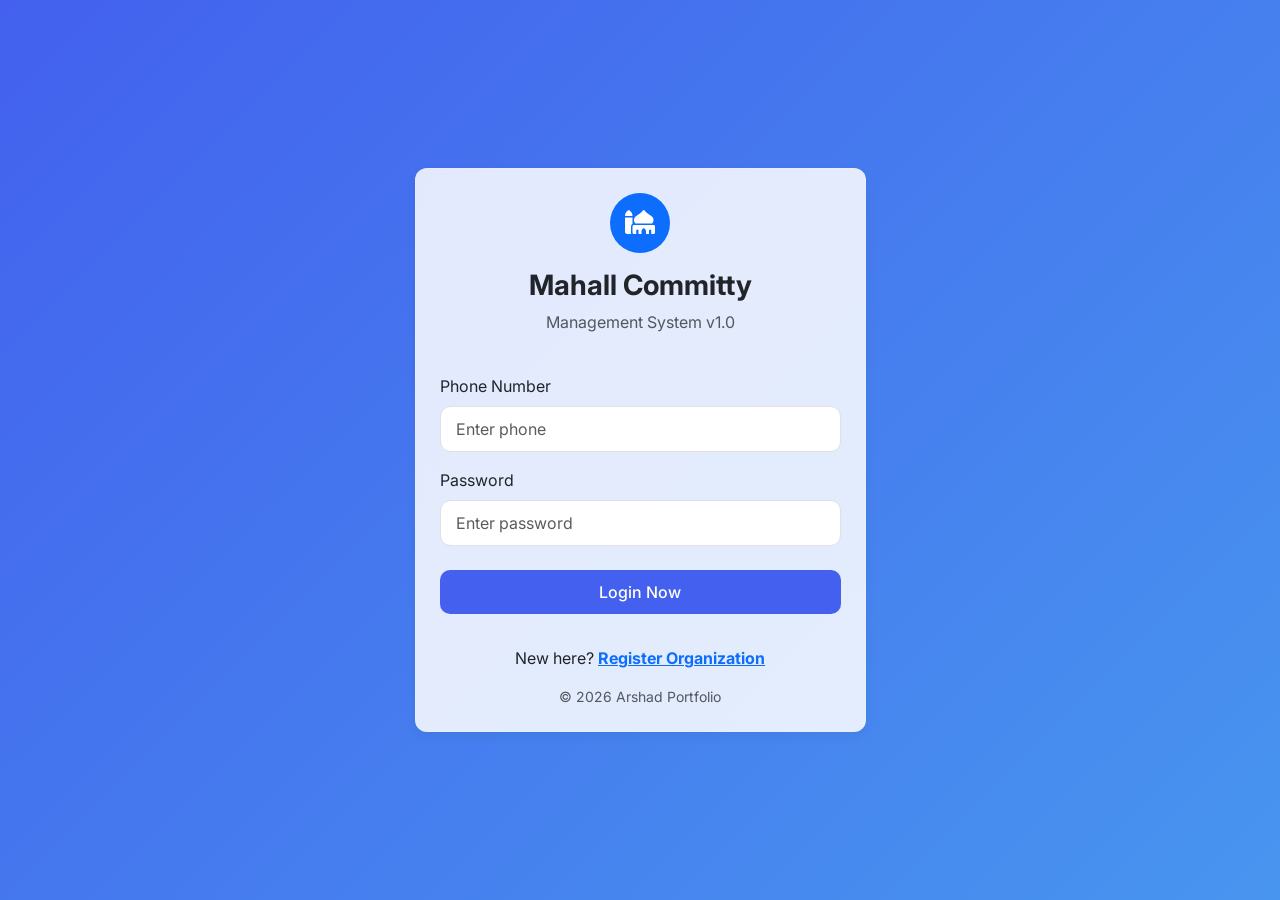
==== pages/dashboard.html @ eaff9a58 "Add files via upload" ====
<!DOCTYPE html>
<html lang="en">
<head>
  <meta charset="UTF-8">
  <meta name="viewport" content="width=device-width, initial-scale=1.0">
  <title>Dashboard - Mahall Management</title>
  
  <link href="https://cdn.jsdelivr.net/npm/bootstrap@5.3.0/dist/css/bootstrap.min.css" rel="stylesheet">
  <link href="https://fonts.googleapis.com/css2?family=Inter:wght@400;500;600;700&display=swap" rel="stylesheet">
  <link rel="stylesheet" href="https://cdnjs.cloudflare.com/ajax/libs/font-awesome/6.4.0/css/all.min.css">
  <link rel="stylesheet" href="../css/style.css">
</head>
<body>

  <div class="app-wrapper">
    <!-- Sidebar -->
    <aside class="sidebar" id="sidebar">
      <div class="d-flex align-items-center mb-4">
        <i class="fas fa-mosque fa-2x text-primary me-2"></i>
        <h4 class="fw-bold mb-0">MAHALL</h4>
      </div>
      
      <nav class="nav flex-column">
        <a href="dashboard.html" class="nav-link active"><i class="fas fa-chart-line"></i> Dashboard</a>
        <a href="members.html" class="nav-link"><i class="fas fa-users"></i> Members</a>
        <a href="payments.html" class="nav-link"><i class="fas fa-hand-holding-dollar"></i> Payments</a>
        <a href="expenses.html" class="nav-link"><i class="fas fa-file-invoice-dollar"></i> Expenses</a>
        <a href="settings.html" class="nav-link"><i class="fas fa-cog"></i> Settings</a>
        <div id="superAdminLink"></div>
      </nav>
      
      <hr class="my-4 opacity-10">
      
      <button class="btn btn-outline-danger w-100" onclick="utils.logout()">
        <i class="fas fa-sign-out-alt me-2"></i> Logout
      </button>
    </aside>

    <!-- Main Content -->
    <main class="main-content">
      <!-- Top Navbar -->
      <nav class="navbar navbar-expand navbar-light bg-transparent p-0 mb-4">
        <div class="container-fluid">
          <h4 id="pageTitle" class="fw-bold">Dashboard</h4>
          <div class="ms-auto d-flex align-items-center">
            <span class="me-3 d-none d-md-inline" id="userNameDisplay">Welcome</span>
            <div class="avatar bg-primary text-white rounded-circle d-flex align-items-center justify-content-center" style="width: 40px; height: 40px;">
              <i class="fas fa-user-circle fa-lg"></i>
            </div>
          </div>
        </div>
      </nav>

      <!-- Mobile Bottom Nav -->
      <div class="bottom-nav d-md-none">
        <a href="dashboard.html" class="nav-link active"><i class="fas fa-chart-line"></i> Dashboard</a>
        <a href="members.html" class="nav-link"><i class="fas fa-users"></i> Members</a>
        <a href="payments.html" class="nav-link"><i class="fas fa-hand-holding-dollar"></i> Payments</a>
        <a href="expenses.html" class="nav-link"><i class="fas fa-file-invoice-dollar"></i> Expenses</a>
        <a href="settings.html" class="nav-link"><i class="fas fa-cog"></i> Settings</a>
        <div id="superAdminLinkMobile"></div>
      </div>

      <!-- Expired Warning -->
      <div id="expiryWarning" class="alert alert-warning d-none">
        <i class="fas fa-exclamation-triangle me-2"></i> Your subscription has expired. Please contact support.
      </div>

      <!-- Dashboard Stats -->
      <div class="row g-4 mb-4" id="statsRow">
        <div class="col-md-3">
          <div class="card card-glass stat-card">
            <div class="stat-label">Total Members</div>
            <div class="stat-value" id="statMembers">...</div>
          </div>
        </div>
        <div class="col-md-3">
          <div class="card card-glass stat-card border-start border-success border-4">
            <div class="stat-label">Payments</div>
            <div class="stat-value text-success" id="statPayments">...</div>
          </div>
        </div>
        <div class="col-md-3">
          <div class="card card-glass stat-card border-start border-danger border-4">
            <div class="stat-label">Expenses</div>
            <div class="stat-value text-danger" id="statExpenses">...</div>
          </div>
        </div>
        <div class="col-md-3">
          <div class="card card-glass stat-card border-start border-primary border-4">
            <div class="stat-label">Balance</div>
            <div class="stat-value" id="statBalance">...</div>
          </div>
        </div>
      </div>

      <!-- Recent Trends -->
      <div class="row g-4">
        <div class="col-md-6">
          <div class="card card-glass h-100">
            <div class="card-header bg-transparent border-0 pt-4 px-4 d-flex">
              <h5 class="fw-bold mb-0">Recent Payments</h5>
              <a href="payments.html" class="ms-auto btn btn-sm btn-link">View All</a>
            </div>
            <div class="card-body px-4 pb-4">
              <div class="table-responsive">
                <table class="table table-hover align-middle mb-0" id="recentPaymentsTable">
                  <thead><tr><th>Date</th><th>Amount</th><th>Type</th></tr></thead>
                  <tbody><tr><td colspan="3" class="text-center py-4">Loading...</td></tr></tbody>
                </table>
              </div>
            </div>
          </div>
        </div>
        <div class="col-md-6">
          <div class="card card-glass h-100">
            <div class="card-header bg-transparent border-0 pt-4 px-4 d-flex">
              <h5 class="fw-bold mb-0">Recent Expenses</h5>
              <a href="expenses.html" class="ms-auto btn btn-sm btn-link">View All</a>
            </div>
            <div class="card-body px-4 pb-4">
              <div class="table-responsive">
                <table class="table table-hover align-middle mb-0" id="recentExpensesTable">
                  <thead><tr><th>Date</th><th>Amount</th><th>Title</th></tr></thead>
                  <tbody><tr><td colspan="3" class="text-center py-4">Loading...</td></tr></tbody>
                </table>
              </div>
            </div>
          </div>
        </div>
      </div>
    </main>
  </div>

  <!-- Scripts -->
  <script src="../js/api.js"></script>
  <script src="../js/utils.js"></script>
  <script>
    // Ensure login
    const session = utils.getSession();
    if (!session) window.location.href = '../index.html';

    // UI Updates
    document.getElementById('userNameDisplay').textContent = 'Welcome';
    if (session.isExpired) document.getElementById('expiryWarning').classList.remove('d-none');
    
    if (session.isSuperAdmin) {
      const link = `<a href="superadmin.html" class="nav-link text-warning"><i class="fas fa-user-shield"></i> Super Admin</a>`;
      document.getElementById('superAdminLink').innerHTML = link;
      document.getElementById('superAdminLinkMobile').innerHTML = link;
    }

    // Load Stats
    async function loadDashboard() {
      try {
        const stats = await api.get('dashboard');
        
        document.getElementById('statMembers').textContent = stats.totalMembers;
        document.getElementById('statPayments').textContent = utils.formatCurrency(stats.totalPayments);
        document.getElementById('statExpenses').textContent = utils.formatCurrency(stats.totalExpenses);
        document.getElementById('statBalance').textContent = utils.formatCurrency(stats.balance);
        
        // Render Recent Tables
        renderTable('recentPaymentsTable', stats.recentPayments, (row) => `
          <td>${utils.formatDate(row.date)}</td>
          <td class="text-success fw-bold">${utils.formatCurrency(row.amount)}</td>
          <td>${row.type}</td>
        `);
        
        renderTable('recentExpensesTable', stats.recentExpenses, (row) => `
          <td>${utils.formatDate(row.date)}</td>
          <td class="text-danger fw-bold">${utils.formatCurrency(row.amount)}</td>
          <td>${row.title}</td>
        `);
        
      } catch (err) {
        utils.showToast('Failed to load dashboard data', 'danger');
      }
    }

    function renderTable(tableId, data, rowMapper) {
      const tbody = document.querySelector(`#${tableId} tbody`);
      if (!data || data.length === 0) {
        tbody.innerHTML = '<tr><td colspan="3" class="text-center py-4">No recent records</td></tr>';
        return;
      }
      tbody.innerHTML = data.map(row => `<tr>${rowMapper(row)}</tr>`).join('');
    }

    loadDashboard();
  </script>
</body>
</html>
---- css/style.css ----
/* --- Mahall Management Theme --- */

:root {
  --primary: #4361ee;
  --secondary: #3f37c9;
  --accent: #4895ef;
  --bg-color: #f8f9fa;
  --sidebar-bg: #2b2d42;
  --sidebar-text: #edf2f4;
  --card-shadow: 0 4px 12px rgba(0, 0, 0, 0.05);
  --glass-bg: rgba(255, 255, 255, 0.85);
  --glass-border: rgba(255, 255, 255, 0.18);
}

body {
  font-family: 'Inter', sans-serif;
  background-color: var(--bg-color);
  color: #333;
}

/* --- Layout --- */

.app-wrapper {
  display: flex;
  min-height: 100vh;
}

.sidebar {
  width: 250px;
  background-color: var(--sidebar-bg);
  color: var(--sidebar-text);
  padding: 1.5rem;
  transition: all 0.3s ease;
}

.main-content {
  flex: 1;
  padding: 2rem;
  overflow-y: auto;
}

/* --- UI Components --- */

.card-glass {
  background: var(--glass-bg);
  backdrop-filter: blur(10px);
  -webkit-backdrop-filter: blur(10px);
  border: 1px solid var(--glass-border);
  border-radius: 12px;
  box-shadow: var(--card-shadow);
  transition: transform 0.2s ease;
}

.card-glass:hover {
  transform: translateY(-5px);
}

.stat-card {
  padding: 1.5rem;
  text-align: center;
}

.stat-value {
  font-size: 2rem;
  font-weight: 700;
  color: var(--primary);
}

.stat-label {
  font-size: 0.9rem;
  color: #666;
  text-transform: uppercase;
}

/* --- Navigation --- */

.nav-link {
  color: var(--sidebar-text);
  margin-bottom: 0.5rem;
  padding: 10px 15px;
  border-radius: 8px;
  display: flex;
  align-items: center;
  text-decoration: none !important;
}

.nav-link:hover, .nav-link.active {
  background-color: rgba(255, 255, 255, 0.1);
  color: #fff;
}

.nav-link i {
  margin-right: 12px;
}

/* --- Forms --- */

.form-control {
  border-radius: 10px;
  border: 1px solid #dee2e6;
  padding: 10px 15px;
}

.btn-primary {
  background-color: var(--primary);
  border: none;
  border-radius: 10px;
  padding: 10px 20px;
  font-weight: 500;
}

/* --- Auth Page --- */

.login-bg {
  background: linear-gradient(135deg, var(--primary), var(--accent));
  min-height: 100vh;
  display: flex;
  align-items: center;
  justify-content: center;
}

.login-card {
  width: 100%;
  max-width: 400px;
}

/* --- Mobile Bottom Nav --- */

.bottom-nav {
  position: fixed;
  bottom: 0;
  left: 0;
  right: 0;
  height: calc(65px + env(safe-area-inset-bottom));
  background: rgba(255, 255, 255, 0.95);
  backdrop-filter: blur(10px);
  -webkit-backdrop-filter: blur(10px);
  display: none;
  box-shadow: 0 -4px 15px rgba(0,0,0,0.08);
  z-index: 1050;
  justify-content: space-around;
  align-items: center;
  padding: 0 10px;
  padding-bottom: env(safe-area-inset-bottom);
  border-top: 1px solid rgba(0,0,0,0.05);
}

.bottom-nav .nav-link {
  color: #6c757d;
  flex-direction: column;
  font-size: 0.75rem;
  padding: 5px;
  margin: 0;
  display: flex !important;
}

.bottom-nav .nav-link i {
  font-size: 1.25rem;
  margin-right: 0;
  margin-bottom: 2px;
}

.bottom-nav .nav-link.active {
  color: var(--primary);
  background: transparent;
}

/* --- Responsive --- */

@media (max-width: 768px) {
  .sidebar {
    display: none;
  }
  .main-content {
    padding: 1rem;
    padding-bottom: calc(80px + env(safe-area-inset-bottom));
  }
  .bottom-nav {
    display: flex;
  }
  
  /* Compact Tables for Mobile */
  .table > :not(caption) > * > * {
    padding: 0.75rem 0.5rem;
    font-size: 0.85rem;
  }
  
  .card-glass {
    border-radius: 10px;
  }
  
  .stat-card {
    padding: 1.25rem 0.75rem;
  }
  
  .stat-value {
    font-size: 1.5rem;
  }

  /* Improved Mobile Filters */
  .card-glass.p-3.d-flex, .card-glass.p-4.d-flex {
    flex-direction: column !important;
    gap: 0.75rem !important;
    padding: 1rem !important;
  }
  
  .card-glass.p-3.d-flex > div, 
  .card-glass.p-3.d-flex > select,
  .card-glass.p-3.d-flex > .input-group,
  .card-glass.p-4.d-flex > div,
  .card-glass.p-4.d-flex > select,
  .card-glass.p-4.d-flex > .input-group {
    width: 100% !important;
    flex-grow: 1;
  }

  .d-flex.align-items-center.gap-2 {
    flex-wrap: wrap;
    gap: 0.5rem !important;
  }

  /* Compact date range for mobile */
  .d-flex.align-items-center.gap-2 input[type="date"] {
    flex: 1;
    min-width: 140px;
    font-size: 0.85rem;
  }

  /* Compact Action Buttons for Mobile */
  .text-end .btn-sm {
    padding: 0.25rem 0.4rem !important;
    margin-right: 0.2rem !important;
    font-size: 0.75rem !important;
  }
  
  .text-end .btn-sm i {
    width: 14px;
    text-align: center;
  }

  /* Hide the "to" text on very small screens to save space */
  @media (max-width: 380px) {
    .d-flex.align-items-center.gap-2 span {
      display: none;
    }
    
    /* Extra compression for very small screens */
    .text-end .btn-sm {
      padding: 0.2rem 0.3rem !important;
      margin-right: 0.1rem !important;
    }
  }
}

/* Extra small devices */
@media (max-width: 400px) {
  .bottom-nav .nav-link {
    font-size: 0.65rem;
  }
  .bottom-nav .nav-link i {
    font-size: 1.1rem;
  }
}
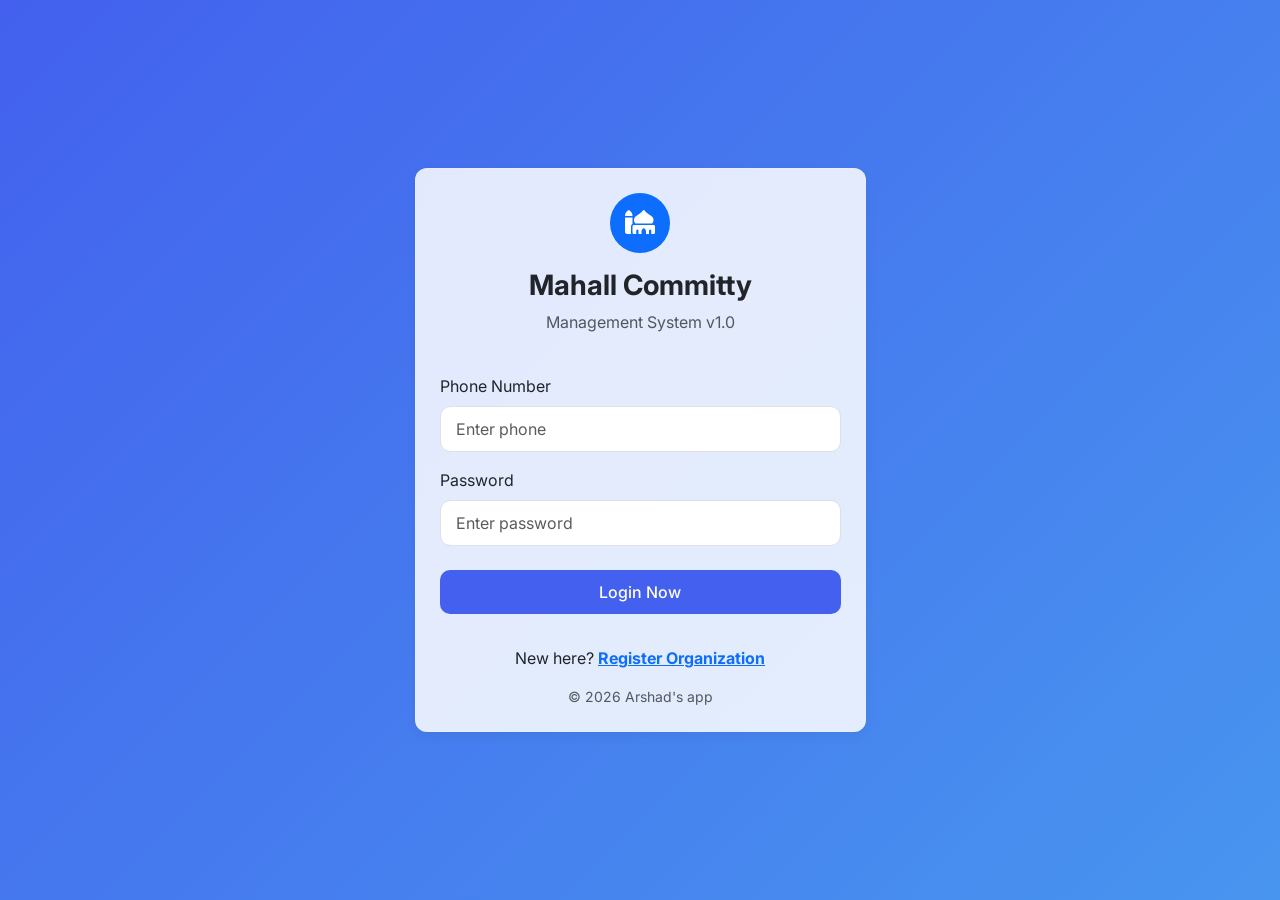
==== commit e7ac17e4: "Add files via upload" ====
--- a/pages/dashboard.html
+++ b/pages/dashboard.html
@@ -44,6 +44,9 @@
           <h4 id="pageTitle" class="fw-bold">Dashboard</h4>
           <div class="ms-auto d-flex align-items-center">
             <span class="me-3 d-none d-md-inline" id="userNameDisplay">Welcome</span>
+            <button class="btn btn-outline-danger btn-sm me-3 d-md-none" onclick="utils.logout()" title="Logout">
+              <i class="fas fa-sign-out-alt"></i>
+            </button>
             <div class="avatar bg-primary text-white rounded-circle d-flex align-items-center justify-content-center" style="width: 40px; height: 40px;">
               <i class="fas fa-user-circle fa-lg"></i>
             </div>
@@ -53,11 +56,12 @@
 
       <!-- Mobile Bottom Nav -->
       <div class="bottom-nav d-md-none">
-        <a href="dashboard.html" class="nav-link active"><i class="fas fa-chart-line"></i> Dashboard</a>
-        <a href="members.html" class="nav-link"><i class="fas fa-users"></i> Members</a>
-        <a href="payments.html" class="nav-link"><i class="fas fa-hand-holding-dollar"></i> Payments</a>
-        <a href="expenses.html" class="nav-link"><i class="fas fa-file-invoice-dollar"></i> Expenses</a>
-        <a href="settings.html" class="nav-link"><i class="fas fa-cog"></i> Settings</a>
+        <a href="dashboard.html" class="nav-link active"><i class="fas fa-chart-line"></i> Dash</a>
+        <a href="members.html" class="nav-link"><i class="fas fa-users"></i> Member</a>
+        <a href="payments.html" class="nav-link"><i class="fas fa-hand-holding-dollar"></i> Pay</a>
+        <a href="expenses.html" class="nav-link"><i class="fas fa-file-invoice-dollar"></i> Exp</a>
+        <a href="settings.html" class="nav-link"><i class="fas fa-cog"></i> Gear</a>
+        <a href="#" class="nav-link text-danger" onclick="utils.logout()"><i class="fas fa-sign-out-alt"></i> Exit</a>
         <div id="superAdminLinkMobile"></div>
       </div>
 
@@ -70,7 +74,7 @@
       <div class="row g-4 mb-4" id="statsRow">
         <div class="col-md-3">
           <div class="card card-glass stat-card">
-            <div class="stat-label">Total Members</div>
+            <div class="stat-label">Active Members</div>
             <div class="stat-value" id="statMembers">...</div>
           </div>
         </div>
